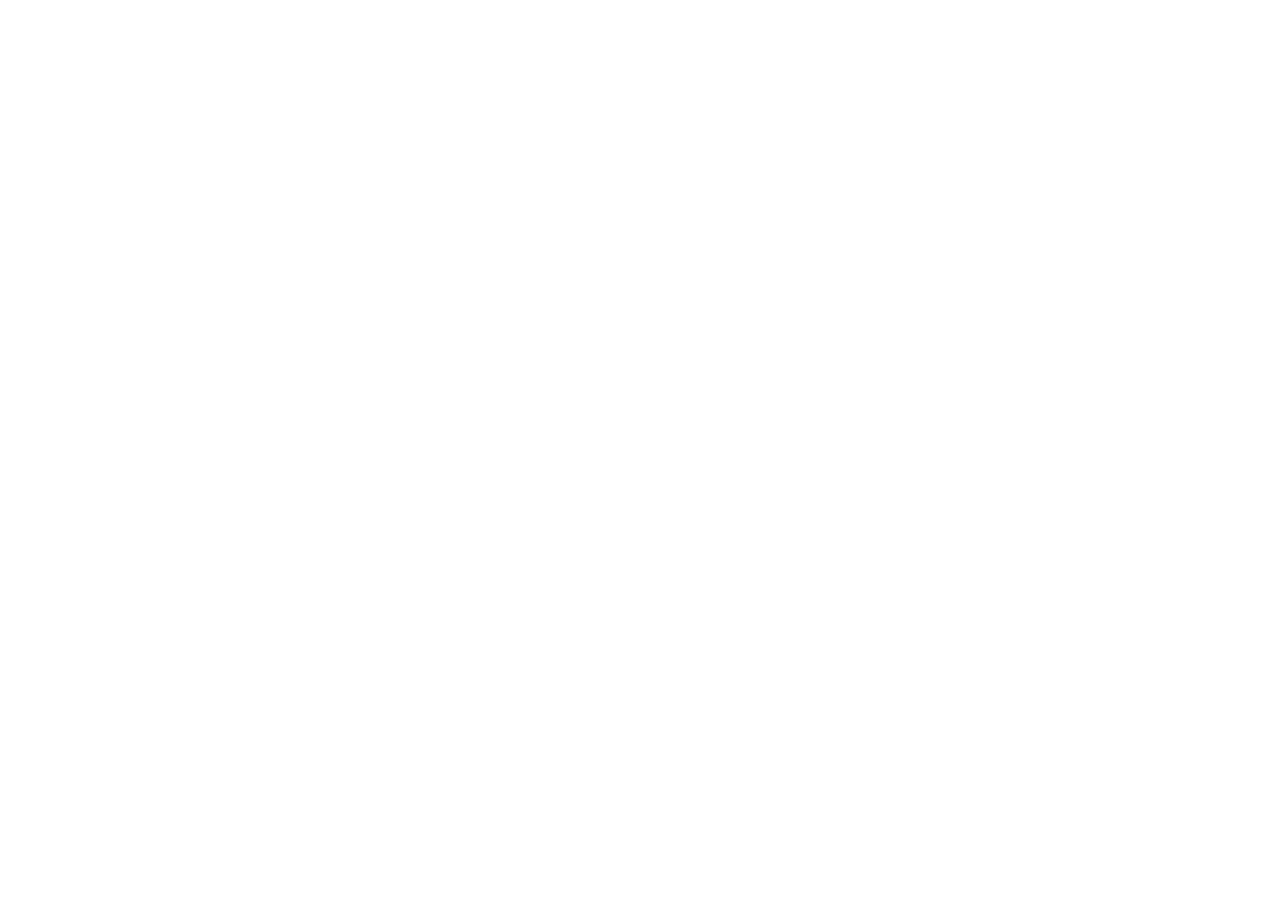
==== index.html @ 3e3cfe5d "aaa" ====
<!DOCTYPE html>
<html lang="en">
<head>
    <meta charset="UTF-8">
    <meta http-equiv="X-UA-Compatible" content="IE=edge">
    <meta name="viewport" content="width=device-width, initial-scale=1.0">
    <link rel="stylesheet" href="./index.css">
    <title>Tello</title>
</head>
<body>
    
</body>
</html>
---- index.css ----
*{
    margin: 0;
    padding: 0;
}
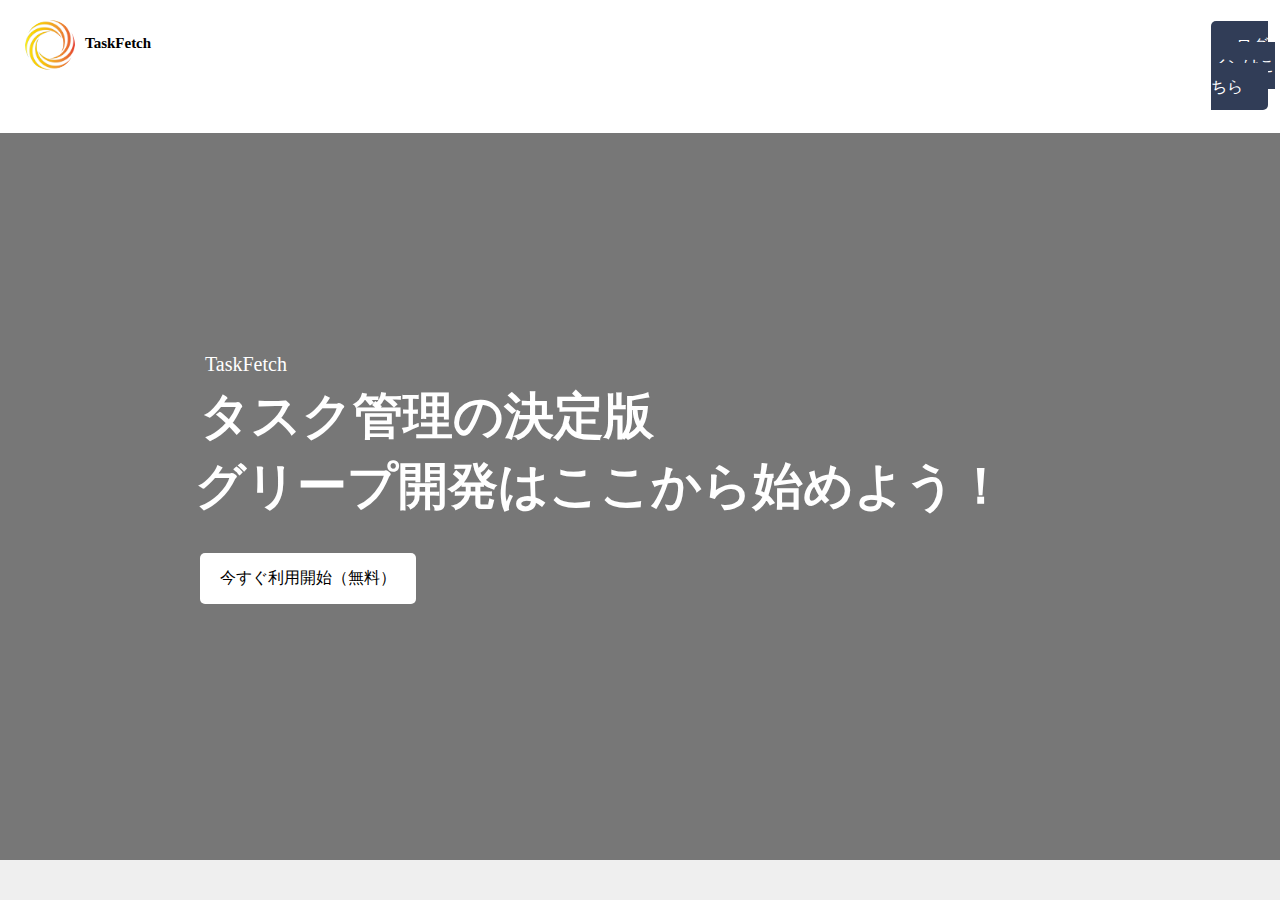
==== commit 7c08e31a: "aaa" ====
--- a/index.html
+++ b/index.html
@@ -5,9 +5,28 @@
     <meta http-equiv="X-UA-Compatible" content="IE=edge">
     <meta name="viewport" content="width=device-width, initial-scale=1.0">
     <link rel="stylesheet" href="./index.css">
-    <title>Tello</title>
+    <title>TaskFetch</title>
 </head>
 <body>
-    
+    <div class="header">
+      <div class="img-con">
+        <img src="./public/assets/img/名称未設定-3.png" alt="">
+        <p>TaskFetch</p>
+      </div>
+
+      <div class="list2">
+        <ul>
+          <li class="prim"><a href="./src/login/login.php">ログインはこちら</a></li>
+        </ul>
+      </div>
+    </div>
+
+    <div class="content">
+      <p class="text">TaskFetch</p>
+      <h1 class="text2">タスク管理の決定版</h1>
+      <h1 class="text3">グリープ開発はここから始めよう！</h1>
+
+      <a href="./src/login/login.php">今すぐ利用開始（無料）</a>
+    </div>
 </body>
 </html>--- a/index.css
+++ b/index.css
@@ -1,4 +1,154 @@
-*{
-    margin: 0;
-    padding: 0;
-}+* {
+  margin: 0;
+  padding: 0;
+}
+
+body {
+  background-color: #efefef;
+  width: 100%;
+  height: auto;
+}
+
+.header {
+  width: 100%;
+  background-color: white;
+  /* position: fixed; */
+  display: flex;
+  /* 繝倥ャ繝繝ｼ蝗ｺ螳壼喧 */
+}
+
+.img-con {
+  display: flex;
+}
+
+.img-con p {
+  margin: 35px 0;
+  font-size: 15px;
+  font-weight: bold;
+  margin-left: 10px;
+}
+
+.header img {
+  width: 50px;
+  height: 50px;
+  border-radius: 50%;
+  margin: 20px 0;
+  margin-left: 25px;
+}
+
+.header ul {
+  display: flex;
+}
+
+.header li {
+  list-style: none;
+}
+
+.list1 {
+  margin: 35px 0;
+  font-weight: bold;
+}
+
+.list1 ul {
+  margin-left: 50px;
+}
+
+.list1 li {
+  list-style: none;
+  margin-left: 40px;
+}
+
+.list1 a {
+  text-decoration: none;
+  color: black;
+}
+
+.list2 {
+  margin: 35px 0;
+}
+
+.list2 ul {
+  margin-left: 1020px;
+}
+
+.list2 li {
+  list-style: none;
+  margin-left: 40px;
+}
+
+.list2 a {
+  text-decoration: none;
+  color: rgb(68, 68, 68);
+}
+
+.prim a {
+  color: white;
+  background-color: #313d57;
+  padding: 15px 25px;
+  border-radius: 5px;
+}
+
+.content {
+  background-image: url(https://previews.123rf.com/images/golubovystock/golubovystock1712/golubovystock171200513/91821588-%E3%82%AA%E3%83%95%E3%82%A3%E3%82%B9%E3%83%97%E3%83%AD%E3%82%B8%E3%82%A7%E3%82%AF%E3%83%88%E3%81%AE%E3%82%B0%E3%83%AB%E3%83%BC%E3%83%97%E9%96%8B%E7%99%BA%E3%80%82%E3%83%96%E3%83%AC%E3%83%BC%E3%83%B3%E3%82%B9%E3%83%88%E3%83%BC%E3%83%9F%E3%83%B3%E3%82%B0%E4%BD%9C%E6%A5%AD%E3%80%82%E3%82%B3%E3%83%BC%E3%83%92%E3%83%BC%E3%83%96%E3%83%AC%E3%82%A4%E3%82%AF%E3%80%82%E3%82%B9%E3%83%9E%E3%83%BC%E3%83%88%E3%81%AA%E4%BA%BA%E3%80%85%E3%81%AE%E3%83%A9%E3%82%A4%E3%83%95%E3%82%B9%E3%82%BF%E3%82%A4%E3%83%AB%E3%80%82.jpg?fj=1);
+  width: 100%;
+  height: 727px;
+  background-repeat: no-repeat;
+  background-size: cover;
+  position: relative;
+}
+
+.content::before {
+  content: '';
+  /* 竊捺囓縺�が繝ｼ繝舌�繝ｬ繧､繧貞濠騾乗�縺ｧ驟咲ｽｮ */
+  background-color: rgba(0, 0, 0, 0.5);
+  /* 竊灘�菴薙ｒ隕�≧繧医≧縺ｫ驟咲ｽｮ */
+  position: absolute;
+  top: 0;
+  left: 0;
+  width: 100%;
+  height: 100%;
+  display: block;
+}
+
+.content p {
+  position: absolute;
+  font-size: 20px;
+  color: white;
+  margin: 220px 205px;
+}
+
+.text2 {
+  position: absolute;
+  font-size: 50px;
+  font-weight: bold;
+  color: white;
+  margin: 250px 200px;
+}
+
+.text3 {
+  position: absolute;
+  font-size: 50px;
+  font-weight: bold;
+  color: white;
+  margin: 320px 195px;
+}
+
+.content a {
+  position: absolute;
+  margin: 420px 200px;
+  background-color: white;
+  padding: 15px 20px;
+  color: black;
+  border-radius: 5px;
+  text-decoration: none;
+}
+
+.content a:hover {
+  position: absolute;
+  margin: 420px 200px;
+  background-color: black;
+  padding: 15px 20px;
+  color: white;
+  border-radius: 5px;
+  text-decoration: none;
+}
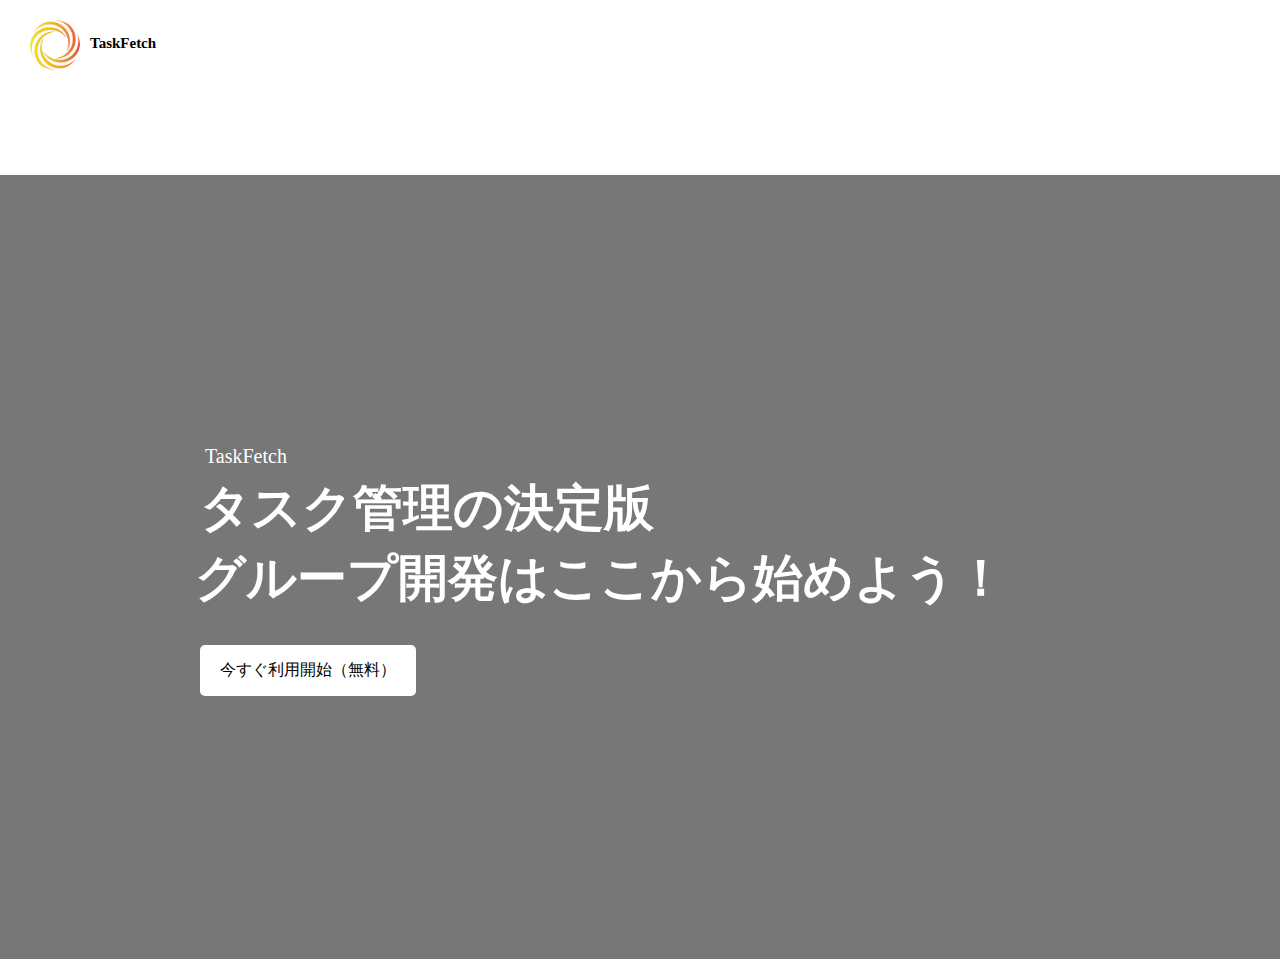
==== commit 56010c6f: "finish" ====
--- a/index.html
+++ b/index.html
@@ -24,7 +24,7 @@
     <div class="content">
       <p class="text">TaskFetch</p>
       <h1 class="text2">タスク管理の決定版</h1>
-      <h1 class="text3">グリープ開発はここから始めよう！</h1>
+      <h1 class="text3">グループ開発はここから始めよう！</h1>
 
       <a href="./src/login/login.php">今すぐ利用開始（無料）</a>
     </div>
--- a/index.css
+++ b/index.css
@@ -33,7 +33,7 @@
   height: 50px;
   border-radius: 50%;
   margin: 20px 0;
-  margin-left: 25px;
+  margin-left: 30px;
 }
 
 .header ul {
@@ -68,7 +68,7 @@
 }
 
 .list2 ul {
-  margin-left: 1020px;
+  margin-left: 1175px;
 }
 
 .list2 li {
@@ -91,7 +91,7 @@
 .content {
   background-image: url(https://previews.123rf.com/images/golubovystock/golubovystock1712/golubovystock171200513/91821588-%E3%82%AA%E3%83%95%E3%82%A3%E3%82%B9%E3%83%97%E3%83%AD%E3%82%B8%E3%82%A7%E3%82%AF%E3%83%88%E3%81%AE%E3%82%B0%E3%83%AB%E3%83%BC%E3%83%97%E9%96%8B%E7%99%BA%E3%80%82%E3%83%96%E3%83%AC%E3%83%BC%E3%83%B3%E3%82%B9%E3%83%88%E3%83%BC%E3%83%9F%E3%83%B3%E3%82%B0%E4%BD%9C%E6%A5%AD%E3%80%82%E3%82%B3%E3%83%BC%E3%83%92%E3%83%BC%E3%83%96%E3%83%AC%E3%82%A4%E3%82%AF%E3%80%82%E3%82%B9%E3%83%9E%E3%83%BC%E3%83%88%E3%81%AA%E4%BA%BA%E3%80%85%E3%81%AE%E3%83%A9%E3%82%A4%E3%83%95%E3%82%B9%E3%82%BF%E3%82%A4%E3%83%AB%E3%80%82.jpg?fj=1);
   width: 100%;
-  height: 727px;
+  height: 784px;
   background-repeat: no-repeat;
   background-size: cover;
   position: relative;
@@ -114,7 +114,7 @@
   position: absolute;
   font-size: 20px;
   color: white;
-  margin: 220px 205px;
+  margin: 270px 205px;
 }
 
 .text2 {
@@ -122,7 +122,7 @@
   font-size: 50px;
   font-weight: bold;
   color: white;
-  margin: 250px 200px;
+  margin: 300px 200px;
 }
 
 .text3 {
@@ -130,12 +130,12 @@
   font-size: 50px;
   font-weight: bold;
   color: white;
-  margin: 320px 195px;
+  margin: 370px 195px;
 }
 
 .content a {
   position: absolute;
-  margin: 420px 200px;
+  margin: 470px 200px;
   background-color: white;
   padding: 15px 20px;
   color: black;
@@ -145,7 +145,7 @@
 
 .content a:hover {
   position: absolute;
-  margin: 420px 200px;
+  margin: 470px 200px;
   background-color: black;
   padding: 15px 20px;
   color: white;
